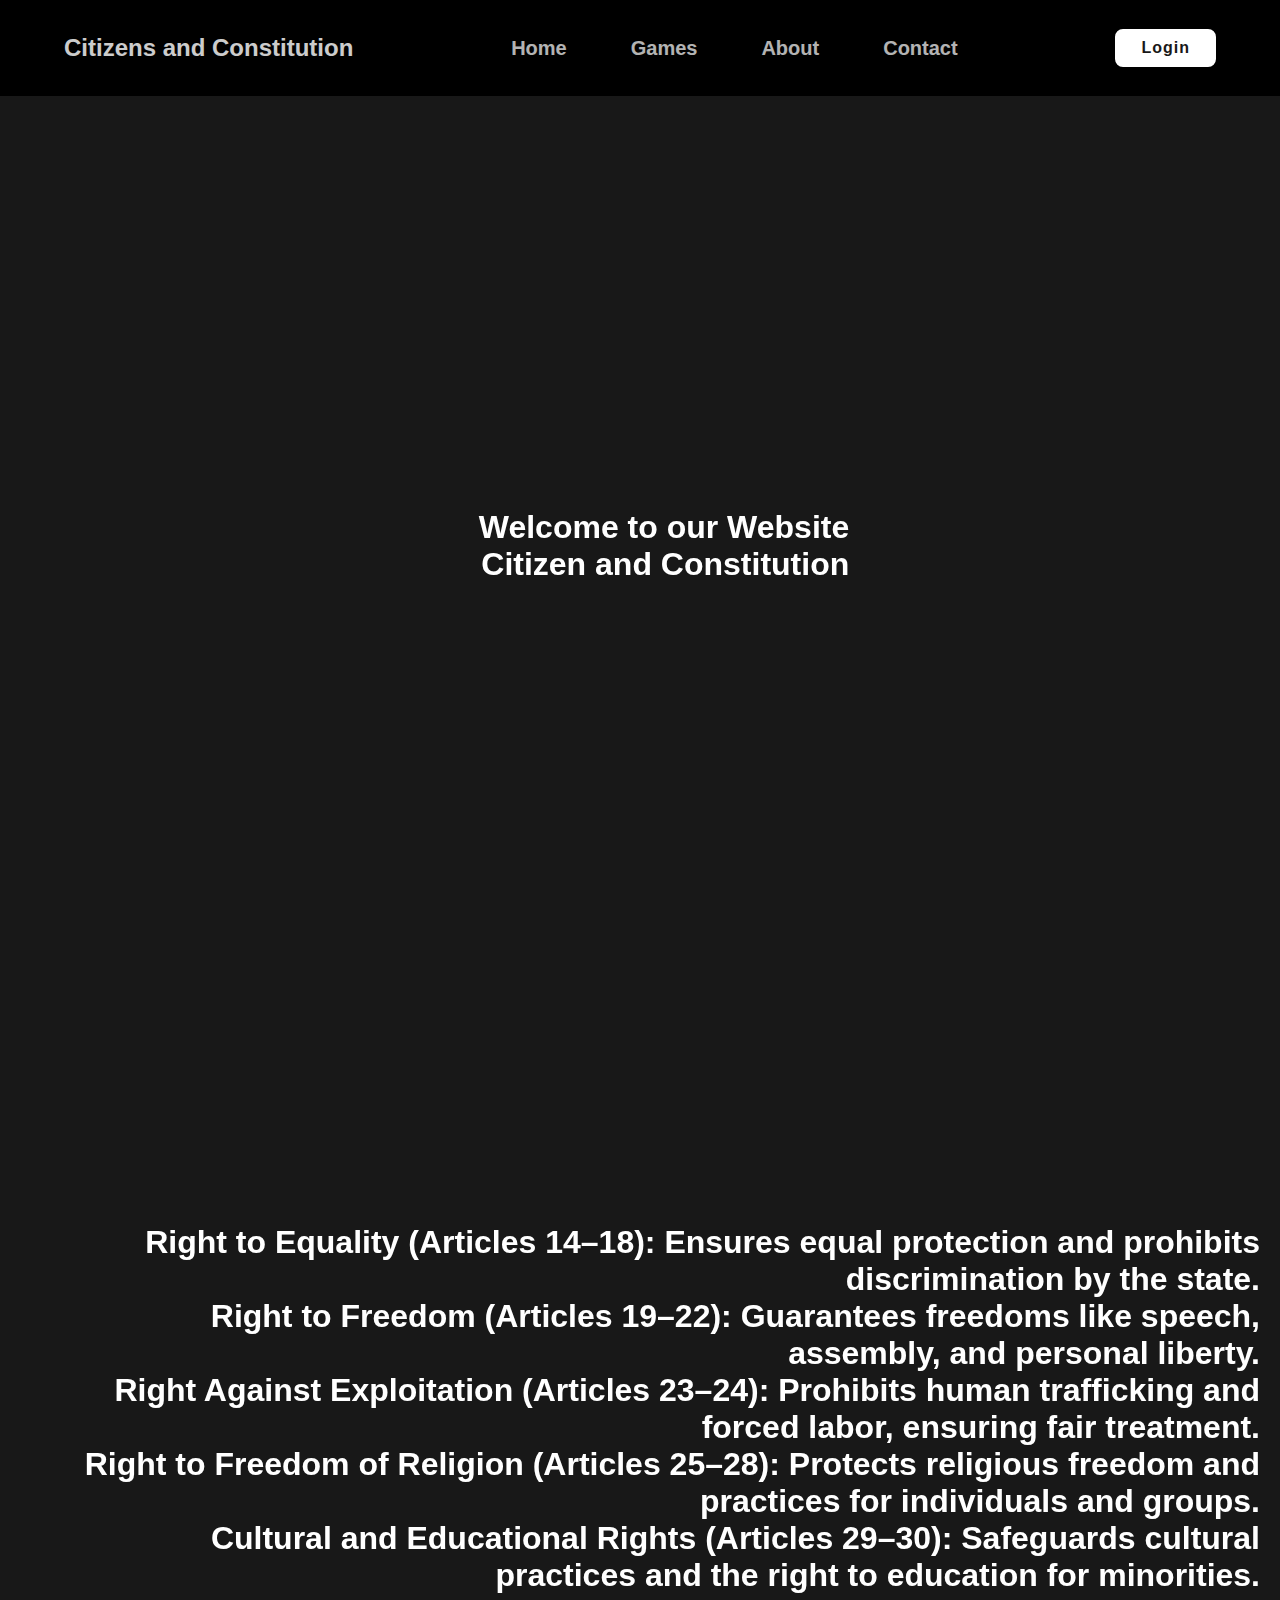
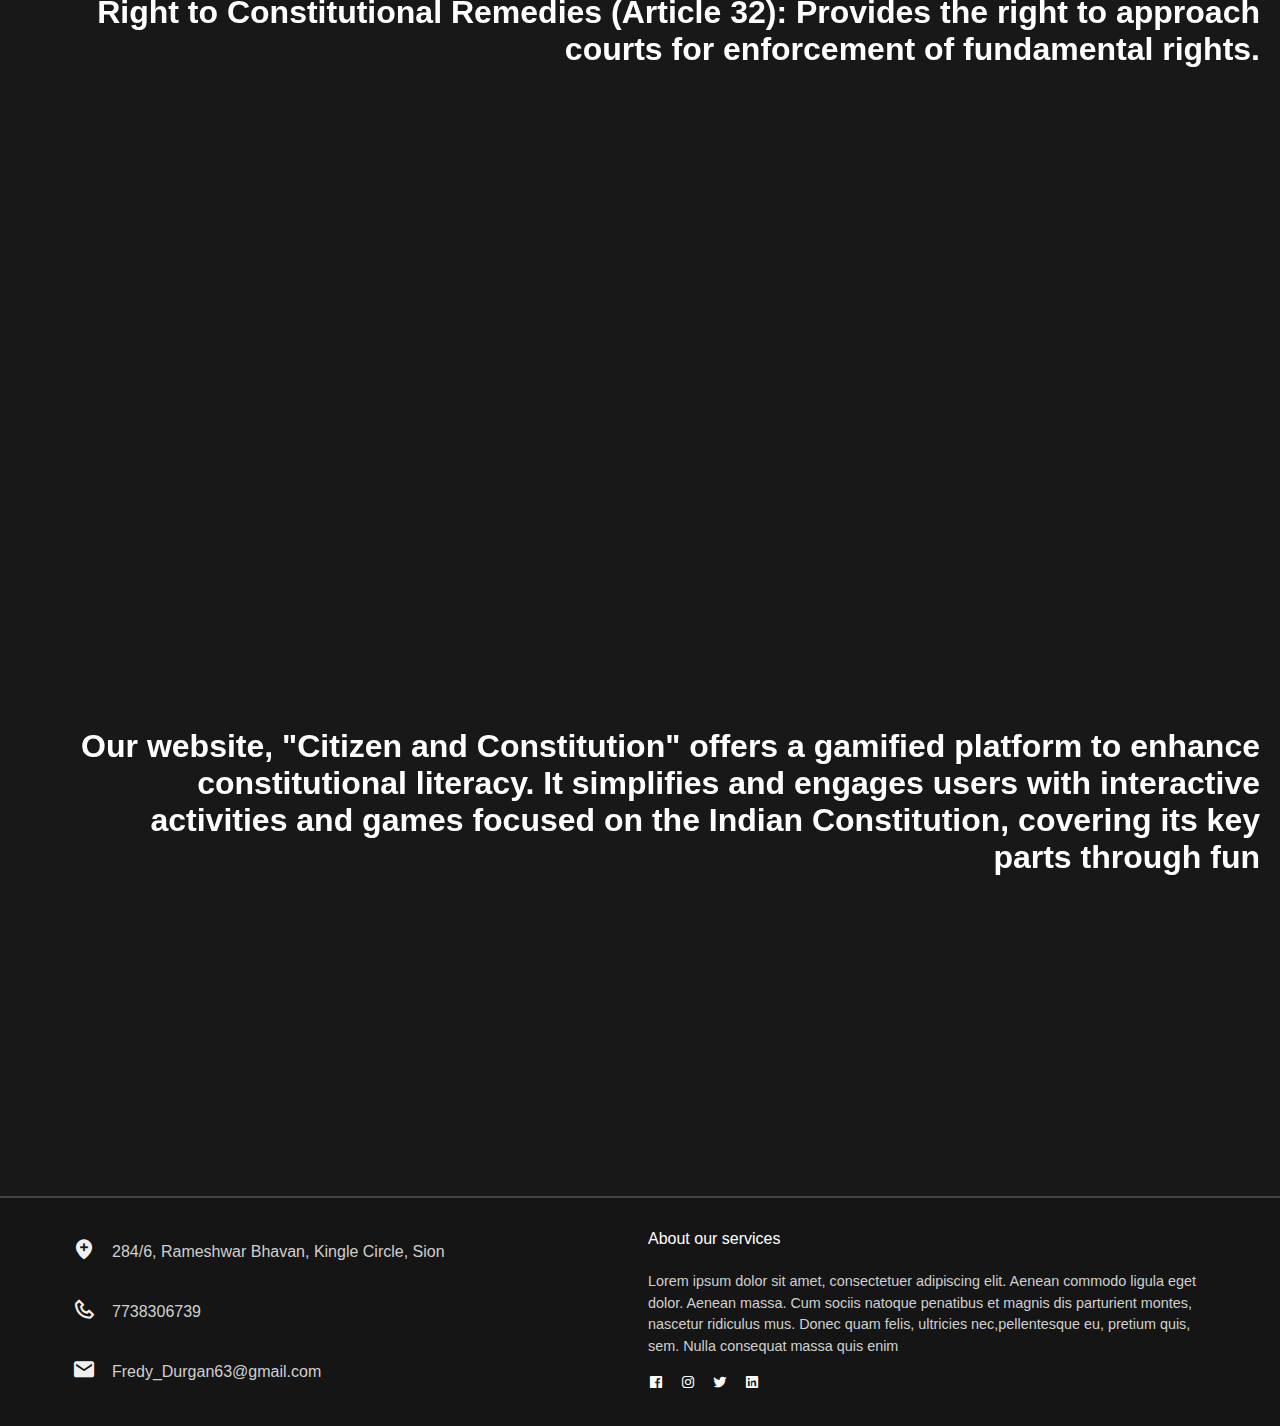
==== index.html @ a785d4c2 "Add files via upload" ====
<!DOCTYPE html>
<html lang="en">
<head>
    <meta charset="UTF-8">
    <meta name="viewport" content="width=device-width, initial-scale=1.0">
    <link rel="stylesheet" href="style.css">
    <link href='https://unpkg.com/boxicons@2.1.4/css/boxicons.min.css' rel='stylesheet'>
    <title>SIH prototype</title>
</head>
<body>
    <nav>
        <a href="index.html" class="logo"><span>Citizens and Constitution</span></a>
        <ul class="links">
            <a href="index.html">Home</a>
            <a href="games.html">Games</a>
            <a href="about.html">About</a>
            <a href="contact.html">Contact</a>
        </ul>
        <a href="login.html" class="btn">Login</a>
    </nav>

    <section class="parallax parallax-1">
        <div class="parallax-inner">
            <h1>Welcome to our Website <br/> Citizen and Constitution</h1>
        </div>
    </section>

    <section class="parallax parallax-2">
        <div class="parallax-inner">
            <h1>Right to Equality (Articles 14–18): Ensures equal protection and prohibits discrimination by the state.<br/>Right to Freedom (Articles 19–22): Guarantees freedoms like speech, assembly, and personal liberty.<br/>Right Against Exploitation (Articles 23–24): Prohibits human trafficking and forced labor, ensuring fair treatment.<br/>Right to Freedom of Religion (Articles 25–28): Protects religious freedom and practices for individuals and groups.<br/>Cultural and Educational Rights (Articles 29–30): Safeguards cultural practices and the right to education for minorities.<br/>Right to Constitutional Remedies (Article 32): Provides the right to approach courts for enforcement of fundamental rights.</h1>
        </div>
    </section>

    <section class="parallax parallax-3">
        <div class="parallax-inner">
            <h1>Our website, "Citizen and Constitution" offers a gamified platform to enhance constitutional literacy. It simplifies and engages users with interactive activities and games focused on the Indian Constitution, covering its key parts through fun </h1>
        </div>
    </section>

    <footer>
        <div class="col-left">
            <div class="col-box">
                <span><i class='bx bxs-location-plus'></i></span>
                <span>284/6, Rameshwar Bhavan, Kingle Circle, Sion</span>
            </div>
            <div class="col-box">
                <span><i class='bx bx-phone'></i></span>
                <span>7738306739</span>
            </div>
            <div class="col-box">
                <span><i class='bx bxs-envelope'></i></span>
                <span>Fredy_Durgan63@gmail.com</span>
            </div>
        </div>
        <div class="col-right">
            <span>About our services</span>
            <p>Lorem ipsum dolor sit amet, consectetuer adipiscing elit. 
                Aenean commodo ligula eget dolor. Aenean massa. Cum sociis natoque penatibus 
                et magnis dis parturient montes, nascetur ridiculus mus. Donec quam felis, 
                ultricies nec,pellentesque eu, pretium quis, sem. Nulla consequat massa quis enim</p>
            <div class="social-icons">
                <span><i class='bx bxl-facebook-square'></i></span>
                <span><i class='bx bxl-instagram'></i></span>
                <span><i class='bx bxl-twitter'></i></span>
                <span><i class='bx bxl-linkedin-square'></i></span>
            </div>
        </div>
    </footer>

    <script src="script.js"></script>
</body>
</html>
---- style.css ----
/* General Resets and Base Styles */
* {
    margin: 0;
    padding: 0;
    box-sizing: border-box;
    font-family: 'Poppins', sans-serif;
    scroll-behavior: smooth;
    text-decoration: none;
    list-style: none;
}

:root {
    --background: rgb(24,24,24);
    --second-background: rgb(21,21,21);
    --primary-color: #ffffff;
    --accent-color: #ff9b00;
    --overlay-color: rgba(0, 0, 0, 0.5);
    --input-background: rgb(229, 229, 229);
}

body {
    min-height: 100vh;
    background-color: var(--background);
    color: var(--primary-color);
    padding-top: 6em; /* Padding to account for the fixed nav bar */
}

/* Navigation Styles */
nav {
    position: fixed;
    top: 0;
    width: 100%;
    padding: 1em 5%;
    display: flex;
    align-items: center;
    justify-content: space-between;
    background-color: black;
    z-index: 1000;
    height: 6em;
}

.logo {
    font-size: 1.5em;
    color: var(--primary-color);
    font-weight: 800;
    opacity: 0.8;
    transition: opacity 0.2s ease-in-out;
}

nav ul {
    display: flex;
    align-items: center;
    gap: 4em;
    margin-left: auto;
    margin-right: auto;
}

nav ul a {
    font-size: 1.25em;
    font-weight: 550;
    color: var(--primary-color);
    opacity: 0.7;
    transition: opacity 0.2s ease-in-out;
}

nav ul a:hover {
    opacity: 1;
}

.btn {
    padding: 0.5em 1.5em;
    color: var(--background);
    background-color: var(--primary-color);
    font-weight: 600;
    letter-spacing: 1px;
    border-radius: 0.5em;
    font-size: 1em;
    border: 2px solid var(--primary-color);
    cursor: pointer;
    transition: background-color 0.3s ease-in-out, color 0.3s ease-in-out;
}

.btn:hover {
    background-color: var(--accent-color);
    color: var(--primary-color);
}

/* Parallax Sections */
.parallax {
    height: 100vh;
    display: flex;
    align-items: center;
    justify-content: center;
    text-align: right;
    background-attachment: fixed;
    background-size: cover;
    background-position: center;
    background-repeat: no-repeat;
}

.parallax-inner{
    margin-left: 3em;
    backdrop-filter: blur(9px);
    padding: 1.25em;
    -webkit-backdrop-filter: blur(8px);
    border-radius: 0.5em;
}
.parallax-1 {
    background-image: url('./images/parliament.jpeg');
}

.parallax-2 {
    background-image: url('./images/seating.jpg');
}

.parallax-3 {
    background-image: url('./images/supreme.jpg');
    background-attachment: fixed;
    padding-top: 7em; /* Space for the header and some margin */
    position: relative; /* Allow absolute positioning of header and paragraph */
}

/* About Us Header and Paragraph */
.parallax-about {
    background-image: url('./images/supreme.jpg');
    padding: 8em 0; /* Increased padding for better spacing */
}

.about-container {
    max-width: 800px;
    width: 90%;
    background: var(--overlay-color);
    padding: 2.5em;
    border-radius: 10px;
    box-shadow: 0 8px 32px rgba(0, 0, 0, 0.37);
    backdrop-filter: blur(8px);
    -webkit-backdrop-filter: blur(8px);
    margin: 5em;
    text-align: left;
}

.about-container h1 {
    font-size: 2.5em;
    margin-bottom: 0.5em;
    color: var(--primary-color);
    text-align: center;
    border-bottom: 2px solid var(--accent-color);
    padding-bottom: 0.5em;
    margin-bottom: 1.5em;
}

.about-container p {
    font-size: 1em;
    line-height: 1.5;
    margin-bottom: 1.5em;
}

/* Main Interface Page Text Overlay with Blur Effect */
.main-interface-text {
    position: absolute;
    top: 50%; /* Center vertically */
    left: 50%; /* Center horizontally */
    transform: translate(-50%, -50%); /* Center text */
    font-size: 2em;
    color: white;
    background: rgba(0, 0, 0, 0.5); /* Background for readability */
    padding: 1em;
    border-radius: 10px;
    z-index: 1; /* Ensure it's above other content */
    backdrop-filter: blur(5px); /* Apply blur effect */
    text-align: center;
    max-width: 90%; /* Responsive width */
}

/* Contact Screen */
#contact {
    background: var(--overlay-color); /* Change to match the overlay color */
    padding: 2.5em; /* Increase padding for better spacing */
    border-radius: 10px; /* Match border-radius */
    box-shadow: 0 8px 32px rgba(0, 0, 0, 0.37);
    backdrop-filter: blur(8px);
    -webkit-backdrop-filter: blur(8px);
    max-width: 800px; /* Increase max-width */
    width: 90%; /* Increase width for better responsiveness */
    margin: 5em auto; /* Adjust margin for consistent spacing */
}

form {
    display: flex;
    flex-direction: column;
    gap: 1.5em;
    text-align: left; /* Ensure text alignment is consistent */
}

.input-box {
    display: flex;
    flex-direction: column;
    gap: 0.5em;
}

.input-box label {
    font-size: 1.2em;
    color: var(--primary-color);
}

.input-box input,
.input-box textarea {
    padding: 0.75em 1em;
    font-size: 1em;
    border: none;
    border-radius: 0.5em;
    background-color: var(--input-background);
    color: #333;
    transition: background-color 0.3s ease-in-out;
}

.input-box input:focus,
.input-box textarea:focus {
    background-color: #fff;
    outline: 2px solid var(--accent-color);
}

textarea {
    resize: none;
    height: 150px;
}

.submit-btn-container {
    display: flex;
    justify-content: center;
    margin-top: 1em;
}

.submit-btn-container .btn {
    width: 100%;
    max-width: 200px;
    padding: 0.75em;
    font-size: 1.1em;
    text-align: center;
    border-radius: 0.5em; /* Ensure button has rounded corners */
    background-color: var(--primary-color); /* Match button background color */
    color: #fff; /* Ensure button text is readable */
    border: none; /* Remove border */
    cursor: pointer; /* Pointer cursor on hover */
    transition: background-color 0.3s ease-in-out; /* Smooth color transition */
}

.submit-btn-container .btn:hover {
    background-color: var(--accent-color); /* Change button color on hover */
}


/* Games Opening Screen */
.header {
    margin-top: 0px;
    text-align: center;
    font-size: 5em;
    margin-bottom: 0.5em;
}

.services-container {
    display: grid;
    grid-template-columns: repeat(auto-fit, minmax(250px, 1fr));
    gap: 2em;
    margin: 0 auto;
    padding: 0 1em;
    margin-bottom: 3em;
}

.box {
    border: 3px solid rgb(49, 49, 49);
    border-radius: 0.5em;
    display: flex;
    flex-direction: column;
    justify-content: center;
    overflow: hidden;
    object-fit: cover;
    padding: 3em;
    gap: 2em;
    color: white;
    cursor: pointer;
    transition: 0.3s ease-in-out;
    margin: 0 auto;
    max-width: 100%;
}

.box:hover {
    border: 3px solid rgb(100, 100, 100);
}

.box p {
    opacity: 0.8;
}

.box h1 {
    font-size: 2em;
}

.box img {
    min-width: 25px;
    border-radius: 0.5em;
}

/* Footer Styles */
footer {
    display: grid;
    grid-template-columns: repeat(auto-fit, minmax(300px, 1fr));
    gap: 1em;
    background: linear-gradient(135deg, rgba(0, 0, 0, 0.8), rgba(0, 0, 0, 0.6));
    padding: 2em 5%;
    color: white;
    border-top: 2px solid rgba(255, 255, 255, 0.2);
}

.col-left, .col-right {
    display: flex;
    flex-direction: column;
    gap: 1em;
}

.col-box {
    display: flex;
    align-items: center;
    gap: 1em;
    padding: 0.5em;
    border-radius: 0.5em;
    transition: background-color 0.3s ease, transform 0.3s ease;
}

.col-box:hover {
    background-color: rgba(255, 255, 255, 0.1);
    transform: scale(1.05);
}

.col-box span:first-child {
    font-size: 1.5em;
    color: #f0f0f0;
}

.col-box span:last-child {
    font-size: 1em;
    color: #d0d0d0;
}

.social-icons {
    display: flex;
    gap: 1em;
}

.social-icons span {
    transition: color 0.3s ease, transform 0.3s ease;
}

.social-icons span:hover {
    color: #ff9b00;
    transform: scale(1.1);
}

.col-right p {
    line-height: 1.5;
    font-size: 0.9em;
    color: #d0d0d0;
    margin-top: 0.5em;
}
/* Play Button in Games Section */
.play-btn {
    padding: 0.75em;
    width: 100%;
    border-radius: 0.5em;
    border: 2px solid rgba(255, 255, 255, 0.2);
    background-color: rgba(0, 0, 0, 0.1);
    color: white;
    font-size: 1em;
    text-align: center;
    text-transform: uppercase;
    transition: border-color 0.3s ease, background-color 0.3s ease;
    cursor: pointer;
}

.play-btn:hover {
    border-color: white;
    background-color: rgba(255, 255, 255, 0.2);
}

.play-btn:focus {
    outline: none;
    border-color: white;
}

/*Login screen*/
.about-container form {
    display: flex;
    flex-direction: column;
    gap: 1.5em;
}

.input-box {
    display: flex;
    flex-direction: column;
    gap: 0.5em;
}

.input-box label {
    font-size: 1.2em;
    color: var(--primary-color);
}

.input-box input {
    padding: 0.75em 1em;
    font-size: 1em;
    border: none;
    border-radius: 0.5em;
    background-color: var(--input-background);
    color: #333;
    transition: background-color 0.3s ease-in-out;
}

.input-box input:focus {
    background-color: #fff;
    outline: 2px solid var(--accent-color);
}

.forgot-password {
    text-align: right;
    justify-content: right;
    margin-top: -0.5em;
}

.forgot-password a {
    font-size: 1em;
    color: var(--accent-color);
    text-decoration: none;
    transition: color 0.3s ease-in-out;
}

.forgot-password a:hover {
    color: #ffa733;
}

.submit-btn-container {
    display: flex;
    justify-content: center;
    margin-top: 1em;
}

.submit-btn-container .btn {
    width: 100%;
    max-width: 200px;
    padding: 0.75em;
    border-radius: 0.5em;
    font-size: 1em;
    border: 2px solid var(--primary-color);
    cursor: pointer;
    color: black;
    transition: background-color 0.3s ease-in-out, color 0.3s ease-in-out;
    text-align: center;
}
.submit-btn-container .btn:hover {
    background-color: var(--accent-color);
    color: var(--primary-color);
}

/* Constitutional Scenario Cards Styles */
#game {
    padding: 2rem;
    text-align: center;
}

#card-container {
    margin: 2rem auto;
    max-width: 600px;
}

.card {
    background: var(--second-background);
    border-radius: 0.5em;
    padding: 2rem;
    box-shadow: 0 4px 8px rgba(0, 0, 0, 0.3);
    color: var(--primary-color);
}

#response {
    margin-top: 2rem;
}

textarea#response-text {
    width: 100%;
    height: 100px;
    margin-top: 1rem;
    padding: 0.5rem;
    border-radius: 0.5em;
    border: 1px solid var(--primary-color);
    background-color: var(--input-background);
    color: black; /* Changed text color to black */
    resize: vertical; /* Allow vertical resizing */
}

button {
    background-color: var(--accent-color);
    color: var(--primary-color);
    border: none;
    padding: 0.5rem 1rem;
    border-radius: 0.5em;
    cursor: pointer;
    margin-top: 1rem;
    transition: background-color 0.3s ease;
}

button:hover {
    background-color: var(--background);
    color: var(--accent-color);
}

footer {
    background: var(--second-background);
}

/* True/False Game Styles */
#game {
    padding: 2em;
    text-align: center;
}
.game-container {
    max-width: 800px;
    margin: 0 auto;
}
.card {
    background: var(--second-background);
    padding: 2em;
    border-radius: 10px;
    box-shadow: 0 8px 32px rgba(0, 0, 0, 0.37);
    backdrop-filter: blur(8px);
    -webkit-backdrop-filter: blur(8px);
    color: var(--primary-color);
    margin: 2em auto;
    text-align: center;
}
.card h2 {
    font-size: 1.5em;
    margin-bottom: 1em;
}
.card button {
    padding: 0.75em 1.5em;
    border: none;
    border-radius: 0.5em;
    color: var(--primary-color);
    background-color: var(--accent-color);
    font-size: 1em;
    cursor: pointer;
    transition: background-color 0.3s ease-in-out;
    margin: 0.5em;
}
.card button:hover {
    background-color: #e68a00;
}
#result {
    font-size: 1.2em;
    margin-top: 1em;
}
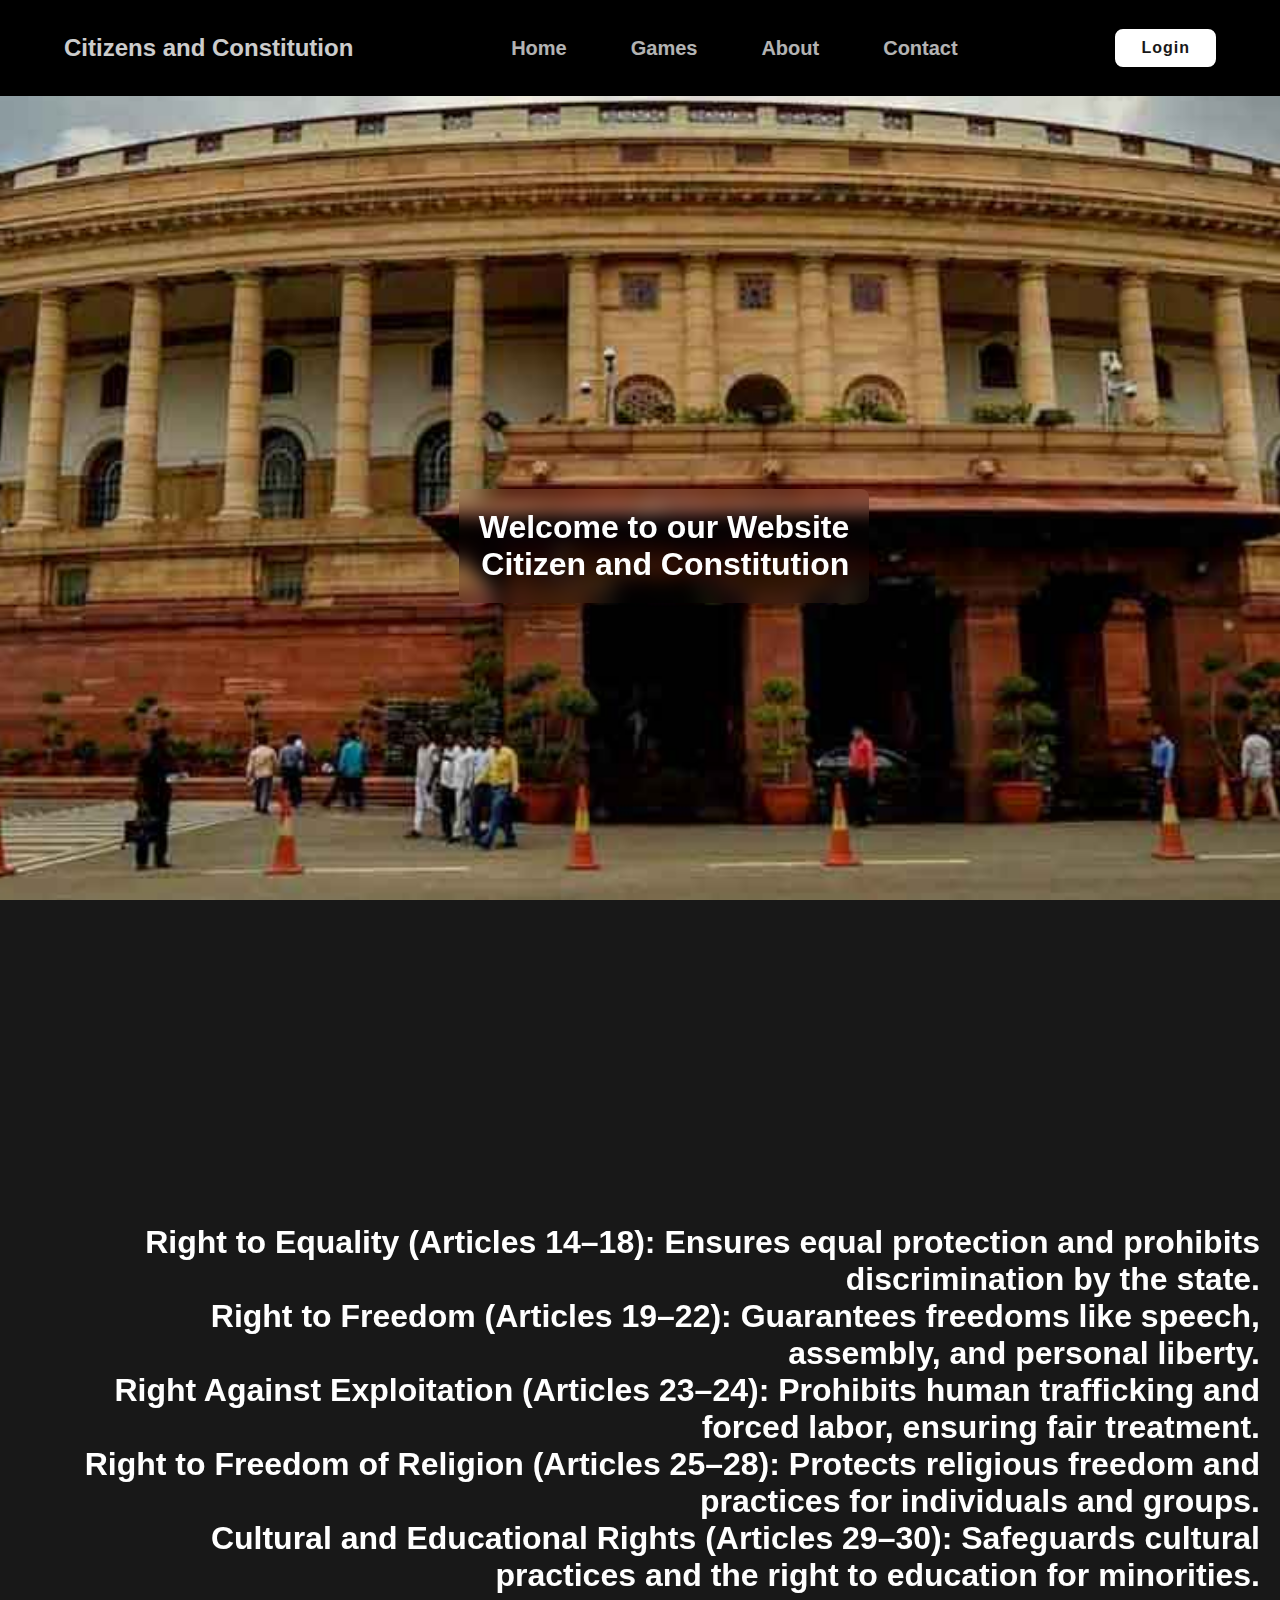
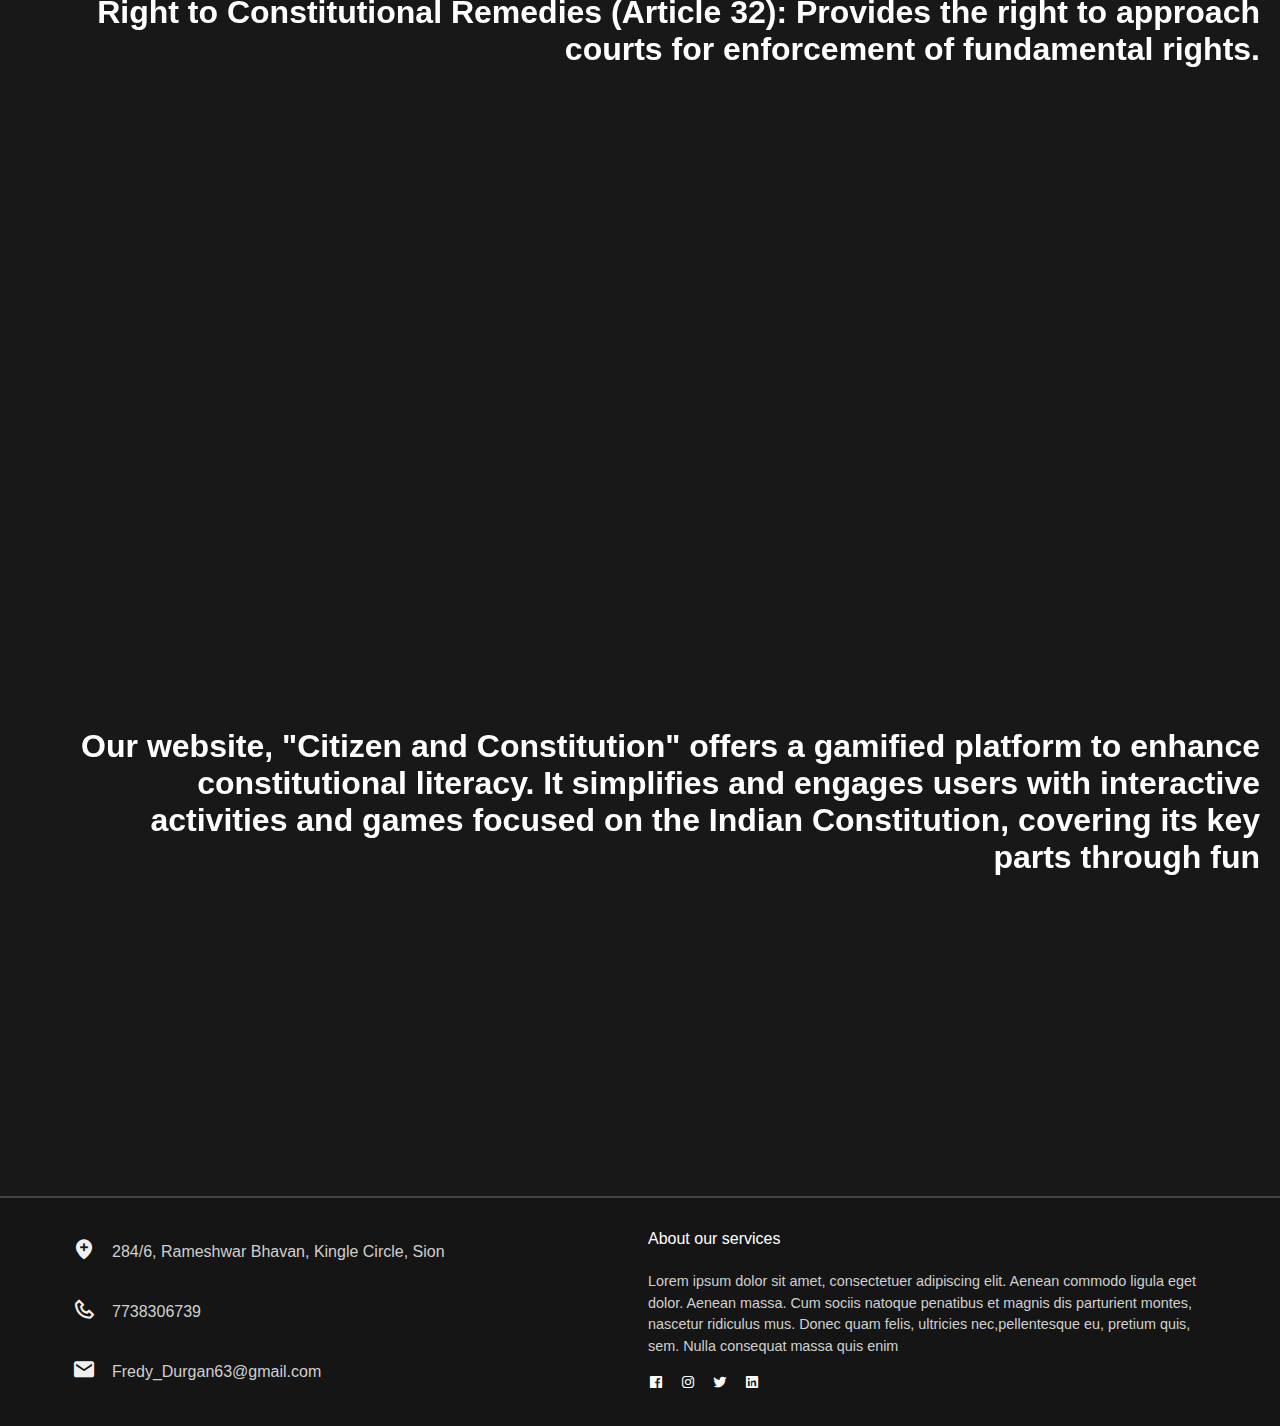
==== commit 0197906b: "Update index.html" ====
--- a/index.html
+++ b/index.html
@@ -5,7 +5,7 @@
     <meta name="viewport" content="width=device-width, initial-scale=1.0">
     <link rel="stylesheet" href="style.css">
     <link href='https://unpkg.com/boxicons@2.1.4/css/boxicons.min.css' rel='stylesheet'>
-    <title>SIH prototype</title>
+    <title>Nagrik Aur Samvidhar</title>
 </head>
 <body>
     <nav>
